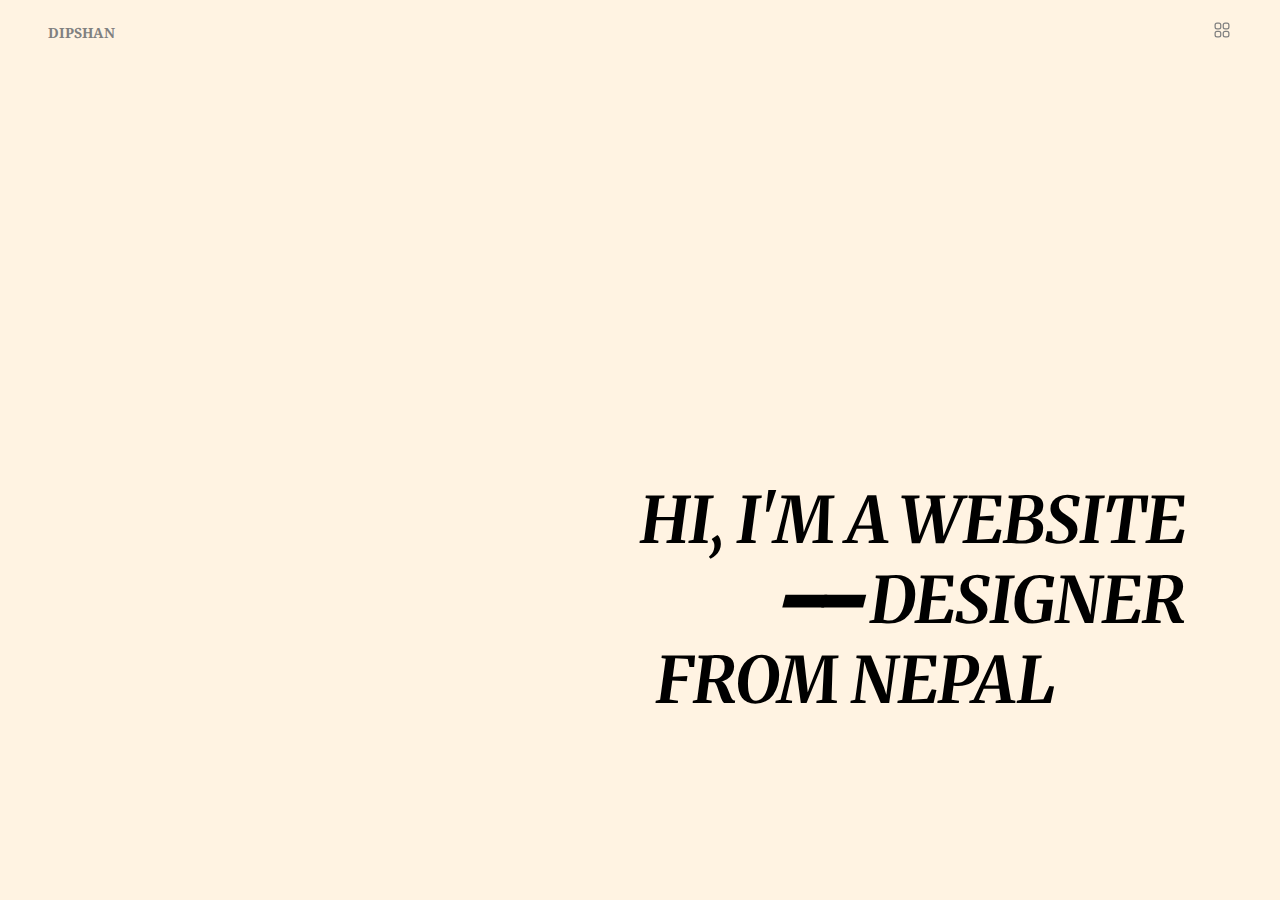
==== index.html @ 591b76ad "first commit" ====
<!DOCTYPE html>
<html lang="en">
<head>
    <meta charset="UTF-8">
    <meta http-equiv="X-UA-Compatible" content="IE=edge">
    <meta name="viewport" content="width=device-width, initial-scale=1.0">
    <title>Dipshan Sharma</title>
    <link rel="stylesheet" href="style.css">
</head>
<body>
    <div class="navbar-main">
        <div class="navbar-head-left">
            <h1 class="navbar-title">DIPSHAN</h1>
        </div>
        <div class="navbar-head-right">
            <a href=""><img src="images/5474818_add_create_list_menu_more_icon.svg" alt=""></a>
        </div>
    </div>

    <section class="landing-section">
    <div class="landing-header">
        <div class="landing-parent">
            <div class="text-bx">
                <h1>
                <span><i> HI, I'M A WEBSITE</i></span><br>
                <span class="middle"><i>━━ DESIGNER</i></span><br>
                <span class="end"><i> FROM NEPAL</i></span></h1>
            </div>
            <div class="main-img"></div>
        </div>
        
    
    </div>
</section>
</body>
</html>
---- style.css ----
@import url('https://fonts.googleapis.com/css2?family=Merriweather:ital,wght@0,300;0,400;0,700;0,900;1,300;1,400;1,700;1,900&family=Noto+Serif:ital,wght@0,400;0,700;1,400;1,700&family=Poppins:ital,wght@0,100;0,200;0,300;0,400;0,500;0,600;0,700;0,800;0,900;1,100;1,200;1,300;1,400;1,500;1,600;1,700;1,800;1,900&display=swap');
*{
    margin: 0;
    padding: 0;
    box-sizing: border-box;
    text-decoration: none;
    background-color: var(--color-background);
}

:root{
    --color-main: #808080;
    --color-background: #FFF3E2;
    --color-secondary: #FFE5CA;


    --font-style1:  'Merriweather', serif;
    --font-style2: 'Poppins', sans-serif;
    --font-style3: 'Noto Serif', serif;

    --font-heading: 2rem;
    --font-nav: 14px
}

.middle{
    float: right;
}
.end{
    margin-left: 1rem;
}
.navbar-main{
    display: flex;
    justify-content: space-between;
    padding: 0 3rem;
    align-items: center;
    position: fixed;
    height: 4rem;
    width: 100vw;
    background-color: var(--color-background);
    font-family: var(--font-style3);
    font-weight: 400;
}

.navbar-head-right a img{
    width: 20px;
    height: 20px;
}

.navbar-title{
    color: var(--color-main);
    font-size: var(--font-nav);
}

.landing-section{
    display: flex;
    justify-content: center;
}
.landing-header{
    padding-top: 4rem;
    font-family: var(--font-style1);
    font-size: var(--font-heading);
}

.landing-header .main-img{
    width: 100%;
    height: 17em;
    background-color: red;
}

/* .landing-parent{
    display: flex;
    flex-direction: column;
} */
.text-bx{
    position: absolute;
    top: 30rem;
    background: transparent;
}
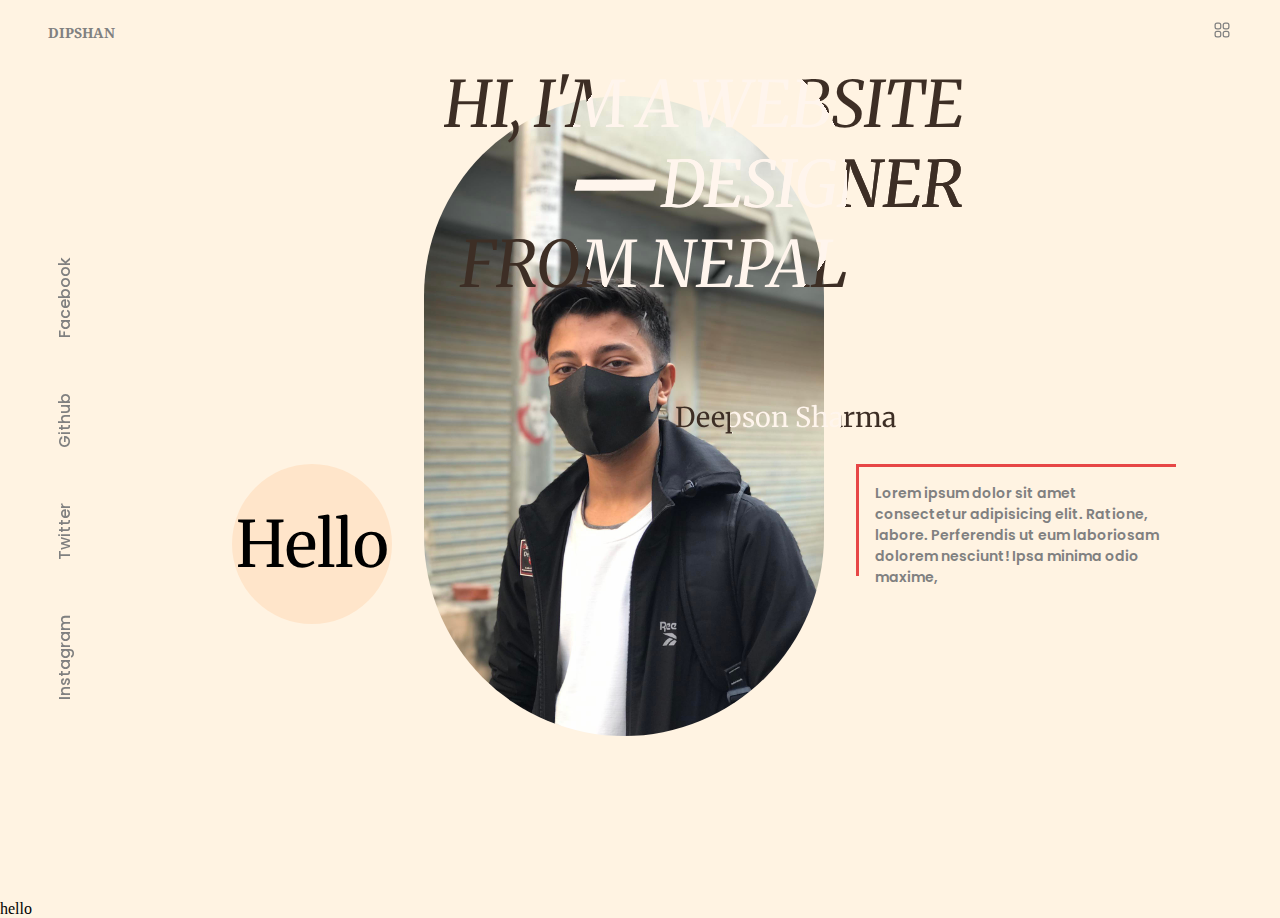
==== commit 928366b7: "updates" ====
--- a/index.html
+++ b/index.html
@@ -8,6 +8,7 @@
     <link rel="stylesheet" href="style.css">
 </head>
 <body>
+    <section class="nav">
     <div class="navbar-main">
         <div class="navbar-head-left">
             <h1 class="navbar-title">DIPSHAN</h1>
@@ -16,21 +17,35 @@
             <a href=""><img src="images/5474818_add_create_list_menu_more_icon.svg" alt=""></a>
         </div>
     </div>
+</section>
 
     <section class="landing-section">
-    <div class="landing-header">
-        <div class="landing-parent">
-            <div class="text-bx">
-                <h1>
-                <span><i> HI, I'M A WEBSITE</i></span><br>
-                <span class="middle"><i>━━ DESIGNER</i></span><br>
-                <span class="end"><i> FROM NEPAL</i></span></h1>
+        <div class="landing-left">
+            <div class="list">
+                <ul>
+                    <li class="links"><a href="#">Facebook</a></li>
+                    <li class="links"><a href="#">Github</a></li>
+                    <li class="links"><a href="#">Twitter</a></li>
+                    <li class="links"><a href="#">Instagram</a></li>
+                </ul>
             </div>
+        </div>
+        <div class="landing-right">
+            <div class="text-bx text-bx1"><i>
+                <p>HI, I'M A WEBSITE</p>
+                <p>━━ DESIGNER</p>
+                <p>FROM NEPAL</p></i>
+            </div>
+            <div class="badge">
+               <p>Hello</p>
+                </div>
             <div class="main-img"></div>
+            <div class="text-bx text-bx2"><p>Deepson Sharma</p></div>
+            <div class="main-subtitle">
+                <p>Lorem ipsum dolor sit amet consectetur adipisicing elit. Ratione, labore. Perferendis ut eum laboriosam dolorem nesciunt! Ipsa minima odio maxime, </p>
+            </div>
         </div>
-        
-    
-    </div>
-</section>
+    </section>
+    <section>hello</section>
 </body>
 </html>--- a/style.css
+++ b/style.css
@@ -5,6 +5,7 @@
     box-sizing: border-box;
     text-decoration: none;
     background-color: var(--color-background);
+    list-style: none;
 }
 
 :root{
@@ -17,10 +18,13 @@
     --font-style2: 'Poppins', sans-serif;
     --font-style3: 'Noto Serif', serif;
 
-    --font-heading: 2rem;
+    --font-heading: 4rem;
     --font-nav: 14px
 }
-
+p{
+    font-family: var(--font-style1);
+    font-size: var(--font-heading);
+}
 .middle{
     float: right;
 }
@@ -38,6 +42,7 @@
     background-color: var(--color-background);
     font-family: var(--font-style3);
     font-weight: 400;
+    z-index: 100;
 }
 
 .navbar-head-right a img{
@@ -52,26 +57,117 @@
 
 .landing-section{
     display: flex;
-    justify-content: center;
-}
-.landing-header{
+    width: 100vw;
+    height: 100vh;
     padding-top: 4rem;
-    font-family: var(--font-style1);
-    font-size: var(--font-heading);
+ 
 }
 
-.landing-header .main-img{
-    width: 100%;
-    height: 17em;
-    background-color: red;
+.landing-left{
+    width: 10%;
+    height: 100%;
+    display: flex;
+    justify-content: center;
+    align-items: center;
+    font-family: var(--font-style2);
+   
+}
+.list ul{
+    display: flex;
+    gap: 3rem;
+    flex-direction: column;
 }
 
-/* .landing-parent{
+
+.landing-left .list ul li a{
+    color: var(--color-main);
+    font-weight: 500;
+    writing-mode: vertical-lr;
+    transform: rotate(180deg);
+}
+
+.landing-right{
+    width: 90%;
+    height: 100%;
     display: flex;
-    flex-direction: column;
-} */
+    justify-content: center;
+    gap: 2rem;
+}
+
 .text-bx{
     position: absolute;
-    top: 30rem;
-    background: transparent;
+    /* background-color: transparent; */
+    /* top: 2rem; */
+    background-color: transparent;
+    background: radial-gradient(circle, rgba(255,245,237,1) 50%, rgba(61,46,37,1) 50%);
+    -webkit-background-clip: text;
+  -webkit-text-fill-color: transparent;
+
+}
+.text-bx1{
+    top: 4rem;
+}
+.text-bx2{
+    top: 25rem;
+    right: 24rem;
+
+}
+.text-bx2 p{
+    font-size: 1.7rem;
+}
+
+.text-bx p{
+    background-color: transparent;
+}
+
+.text-bx p:nth-child(2){
+    float: right;
+}
+
+.text-bx p:nth-child(3){
+    margin-left: 1rem;
+}
+
+.main-img{
+    width: 25rem;
+    height: 40rem;
+    background: url(images/271275912_617153146066648_249419350435041304_n.jpg);
+    border-radius: 15rem;
+    background-size: cover;
+    background-position: -3rem;
+    margin-top: 2rem;
+}
+
+.main-subtitle{
+    position: relative;
+    width: 20rem;
+    height: 7rem;
+    /* background-color: red; */
+    top: 25rem;
+    padding: 1rem;
+    border-left: 3px solid #E74646;
+    border-top: 3px solid #E74646;
+}
+.main-subtitle p{
+    font-size: var(--font-nav);
+    font-family: var(--font-style2);
+    background: none;
+    font-weight: 600;
+    color: #808080;
+}
+
+.badge{
+    display: flex;
+    width: 10rem;
+    height: 10rem;
+    background-color: var(--color-secondary);
+    border-radius: 50%;
+    align-items: center;
+    justify-content: center;
+    position: relative;
+    top: 25rem;
+}
+
+.badge p{
+    background: none;
 }